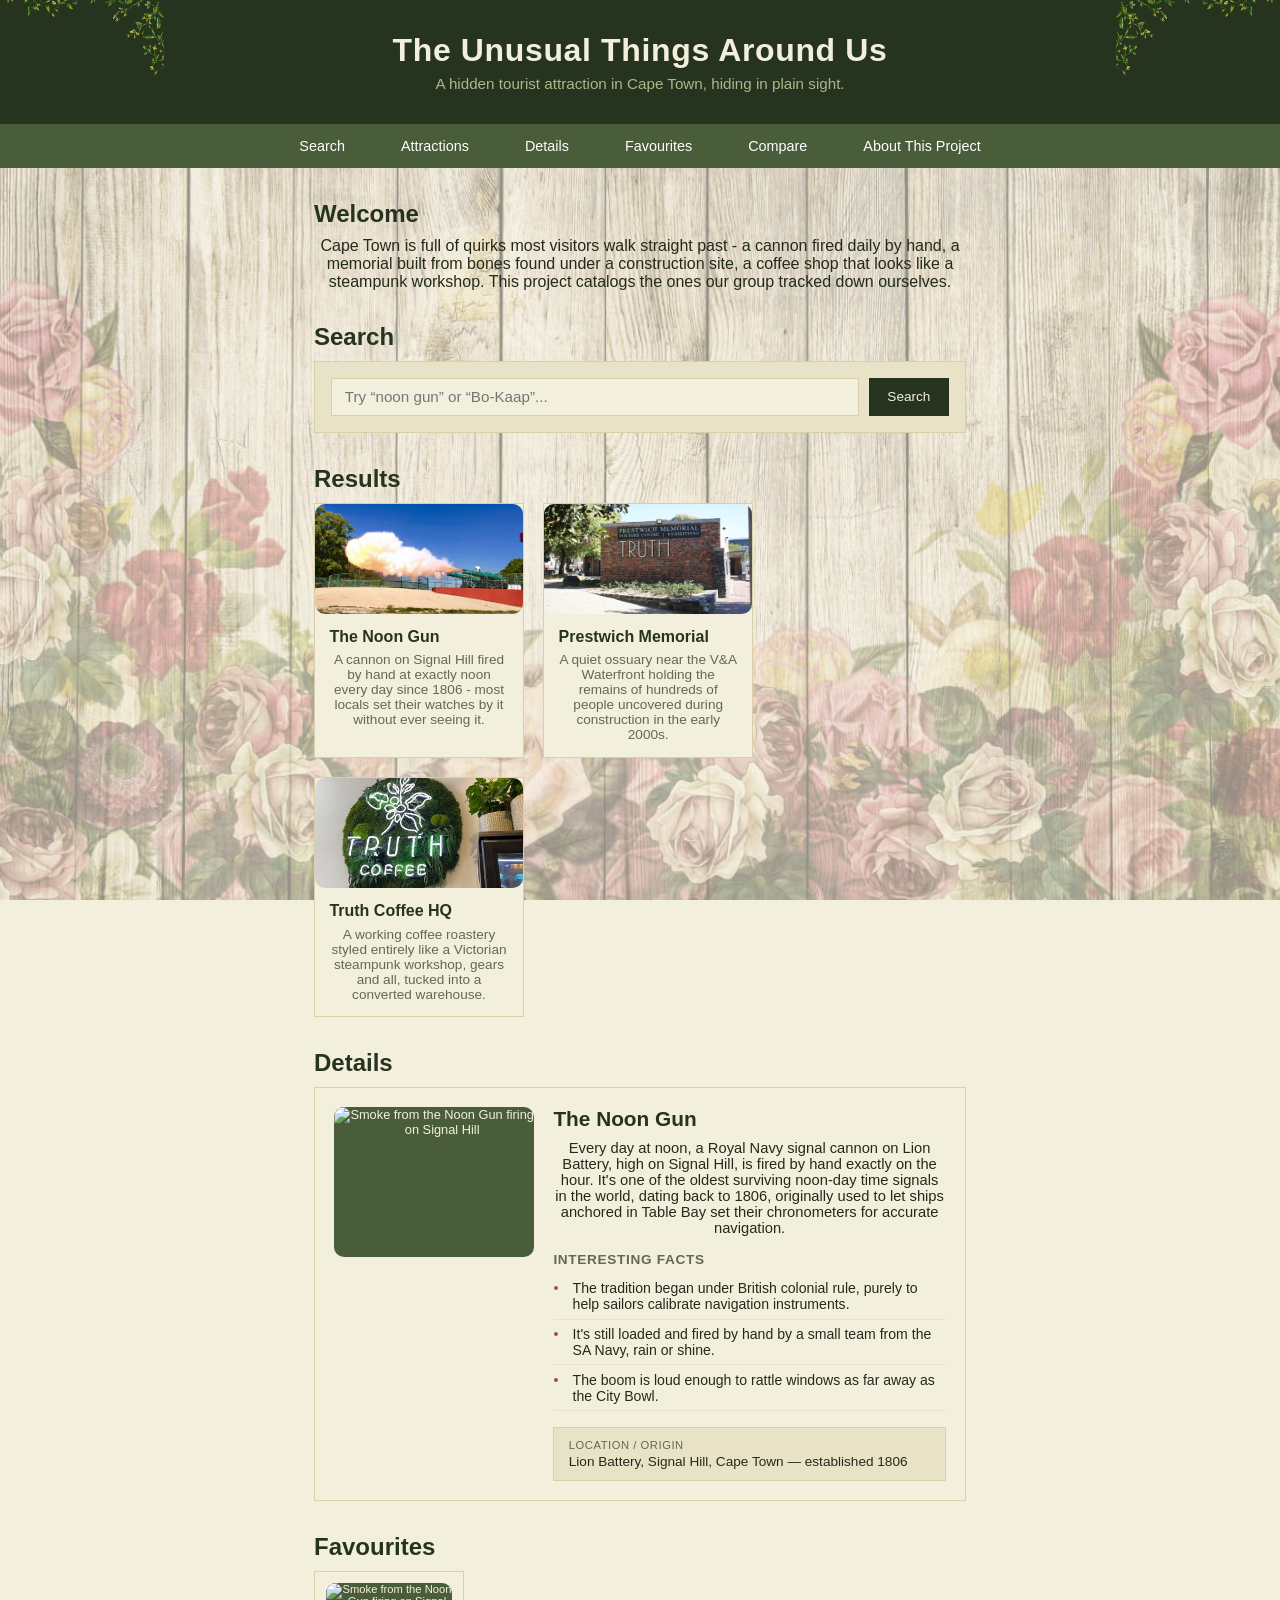
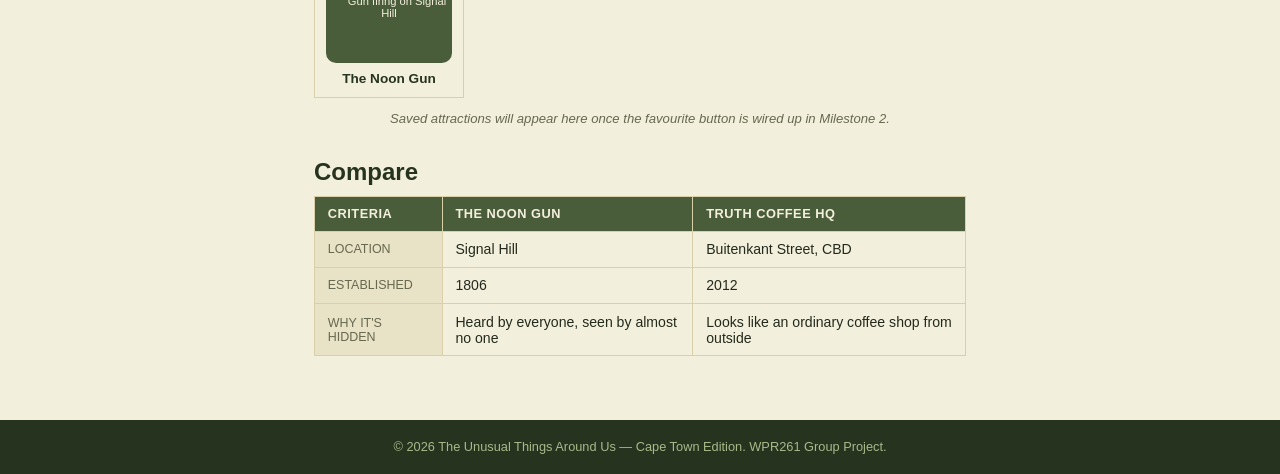
==== html/index.html @ 453ffdc2 "- Formatting the About page" ====
<!DOCTYPE html>
<html lang="en">
<head>
  <meta charset="UTF-8">
  <title>The Unusual Things Around Us - Hidden Tourist Attraction</title>
  <link rel="stylesheet" href="../css/styles.css">
</head>
<body>

  <header>
    <div class="leaf-corner leaf-left" aria-hidden="true"></div>
    <div class="leaf-corner leaf-right" aria-hidden="true"></div>
    <h1>The Unusual Things Around Us</h1>
    <p class="tagline">A hidden tourist attraction in Cape Town, hiding in plain sight.</p>
  </header>

  <nav>
    <ul>
      <li><a href="#search-section">Search</a></li>
      <li><a href="#results-section">Attractions</a></li>
      <li><a href="#detail-section">Details</a></li>
      <li><a href="#favourites-section">Favourites</a></li>
      <li><a href="#comparison-section">Compare</a></li>
      <li><a href="about.html">About This Project</a></li>
    </ul>
  </nav>

  <main>
    <section id="home">
      <h2>Welcome</h2>
      <p>Cape Town is full of quirks most visitors walk straight past - a cannon fired daily by hand, a memorial built from bones found under a construction site, a coffee shop that looks like a steampunk workshop. This project catalogs the ones our group tracked down ourselves.</p>
    </section>

    <section id="search-section">
      <h2>Search</h2>
      <form>
        <input type="text" id="searchInput" placeholder="Try “noon gun” or “Bo-Kaap”...">
        <button type="submit" id="searchBtn">Search</button>
      </form>
    </section>

    <section id="results-section">
      <h2>Results</h2>
      <div class="grid">

        <article class="card">
          <div class="thumb"><img src="../res/Cape_Town_Noon_Gun_Firing.jpg" alt="Smoke from the Noon Gun firing on Signal Hill"></div>
          <div class="card-body">
            <h3>The Noon Gun</h3>
            <p>A cannon on Signal Hill fired by hand at exactly noon every day since 1806 - most locals set their watches by it without ever seeing it.</p>
          </div>
        </article>

        <article class="card">
          <div class="thumb"><img src="../res/prestwich.jpg" alt="Prestwich Memorial Visitors Centre entrance"></div>
          <div class="card-body">
            <h3>Prestwich Memorial</h3>
            <p>A quiet ossuary near the V&A Waterfront holding the remains of hundreds of people uncovered during construction in the early 2000s.</p>
          </div>
        </article>

        <article class="card">
          <div class="thumb"><img src="../res/truth-coffee.jpg" alt="Truth Coffee moss and neon sign"></div>
          <div class="card-body">
            <h3>Truth Coffee HQ</h3>
            <p>A working coffee roastery styled entirely like a Victorian steampunk workshop, gears and all, tucked into a converted warehouse.</p>
          </div>
        </article>

      </div>
    </section>

    <section id="detail-section">
      <h2>Details</h2>
      <article class="detail-card">
        <div class="detail-thumb"><img src="../res/noon-gun.jpg" alt="Smoke from the Noon Gun firing on Signal Hill"></div>
        <div class="detail-body">
          <h3>The Noon Gun</h3>
          <p class="full-desc">Every day at noon, a Royal Navy signal cannon on Lion Battery, high on Signal Hill, is fired by hand exactly on the hour. It's one of the oldest surviving noon-day time signals in the world, dating back to 1806, originally used to let ships anchored in Table Bay set their chronometers for accurate navigation.</p>

          <h4>Interesting facts</h4>
          <ul class="facts">
            <li>The tradition began under British colonial rule, purely to help sailors calibrate navigation instruments.</li>
            <li>It's still loaded and fired by hand by a small team from the SA Navy, rain or shine.</li>
            <li>The boom is loud enough to rattle windows as far away as the City Bowl.</li>
          </ul>

          <dl class="meta">
            <dt>Location / origin</dt>
            <dd>Lion Battery, Signal Hill, Cape Town — established 1806</dd>
          </dl>
        </div>
      </article>
    </section>

    <section id="favourites-section">
      <h2>Favourites</h2>
      <div class="fav-row">
        <article class="fav-card">
          <div class="fav-thumb"><img src="../res/noon-gun.jpg" alt="Smoke from the Noon Gun firing on Signal Hill"></div>
          <h4>The Noon Gun</h4>
        </article>
      </div>
      <p class="fav-empty-note">Saved attractions will appear here once the favourite button is wired up in Milestone 2.</p>
    </section>

    <section id="comparison-section">
      <h2>Compare</h2>
      <table class="compare-table">
        <thead>
          <tr>
            <th>Criteria</th>
            <th>The Noon Gun</th>
            <th>Truth Coffee HQ</th>
          </tr>
        </thead>
        <tbody>
          <tr>
            <td class="row-label">Location</td>
            <td>Signal Hill</td>
            <td>Buitenkant Street, CBD</td>
          </tr>
          <tr>
            <td class="row-label">Established</td>
            <td>1806</td>
            <td>2012</td>
          </tr>
          <tr>
            <td class="row-label">Why it's hidden</td>
            <td>Heard by everyone, seen by almost no one</td>
            <td>Looks like an ordinary coffee shop from outside</td>
          </tr>
        </tbody>
      </table>
    </section>
  </main>

  <footer>
    <p>&copy; 2026 The Unusual Things Around Us — Cape Town Edition. WPR261 Group Project.</p>
  </footer>

</body>
</html>
---- css/styles.css ----
* {
  box-sizing: border-box;
  margin: 0;
  padding: 0;
  font-family: 'Segoe UI', Tahoma, Verdana, sans-serif;
}

body {
  font-family: Georgia, 'Times New Roman', serif;
  color: #232a1c;
  background: #f3efdd;
  position: relative;
}

body::before {
  content: "";
  position: fixed;
  inset: 0;
  z-index: -1;
  background: url("../res/wood2.jpg") center / cover no-repeat;
  opacity: 0.4;
}

/* ===== HEADER ===== */
header {
  background: #26331f url("../res/wood.jpg");
  background-blend-mode: multiply;
  background-size: cover;
  background-position: center;
  color: #f3efdd;
  padding: 2rem 1.5rem;
  text-align: center;
  position: relative;
  overflow: hidden;
}

.leaf-corner {
  position: absolute;
  top: -1rem;
  width: 180px;
  height: 140px;
  background-image: url("../res/Leaves.png");
  background-size: contain;
  background-repeat: no-repeat;
  opacity: 0.85;
  pointer-events: none;
}

.leaf-left {
  left: -1rem;
}

.leaf-right {
  right: -1rem;
  transform: scaleX(-1);
}

header h1 {
  font-size: 2rem;
  letter-spacing: 0.02em;
  position: relative;
}

header .tagline {
  font-family: 'Segoe UI', Tahoma, Verdana, sans-serif;
  font-size: 0.95rem;
  color: #a9b98a;
  margin-top: 0.4rem;
  position: relative;
}

/* ===== NAV ===== */
nav {
  display: flex;
  justify-content: center;
  background: #4a5d3a;
  position: sticky;
  top: 0;
  z-index: 900;
}

nav ul {
  display: flex;
  gap: 1.5rem;
  list-style: none;
}

nav ul li a {
  display: block;
  padding: 0.85rem 1rem;
  color: white;
  text-decoration: none;
  font-family: 'Segoe UI', Tahoma, Verdana, sans-serif;
  font-size: 0.9rem;
  position: relative;
}

nav ul li a::after {
  content: "";
  position: absolute;
  left: 1rem;
  right: 1rem;
  bottom: 0.5rem;
  height: 2px;
  width: 0;
  background: #c99a3a;
  transition: width 0.25s ease;
}

nav ul li a:hover::after {
  width: calc(100% - 2rem);
}

/* ===== MAIN ===== */
main {
  max-width: 700px;
  margin: 0 auto;
  padding: 2rem 1.5rem;
  
}

main section {
  margin-bottom: 2rem;
}

main h2 {
  font-family: 'Segoe UI', Tahoma, Verdana, sans-serif;
  color: #26331f;
  margin-bottom: 0.6rem;
}

/* ===== SEARCH ===== */
#search-section form {
  display: flex;
  gap: 0.6rem;
  background: #e8e2c6;
  border: 1px solid #d9d0a9;
  padding: 1rem;
}

#search-section input[type="text"] {
  flex: 1;
  font-family: 'Segoe UI', Tahoma, Verdana, sans-serif;
  font-size: 0.95rem;
  padding: 0.6rem 0.8rem;
  border: 1px solid #d9d0a9;
  background: #f3efdd;
  color: #232a1c;
}

#search-section input[type="text"]:focus {
  outline: 2px solid #4a5d3a;
}

#search-section button {
  font-family: 'Segoe UI', Tahoma, Verdana, sans-serif;
  font-size: 0.85rem;
  cursor: pointer;
  border: 1px solid #26331f;
  background: #26331f;
  color: #f3efdd;
  padding: 0.6rem 1.1rem;
}

#search-section button:hover {
  background: #4a5d3a;
}

/* ===== RESULTS ===== */
.grid {
  display: flex;
  flex-wrap: wrap;
  gap: 1.2rem;
}

.card {
  background: #f3efdd;
  border: 1px solid #d9d0a9;
  width: 210px;
}

.thumb {
  height: 110px;
  background: #4a5d3a;
  color: #f3efdd;
  display: flex;
  align-items: center;
  justify-content: center;
  font-family: 'Segoe UI', Tahoma, Verdana, sans-serif;
  font-size: 0.8rem;
  text-align: center;
  overflow: hidden;
  border-radius: 10px;
}

.thumb img {
  width: 100%;
  height: 100%;
  object-fit: cover;
  object-position: center;
}

.card-body {
  padding: 0.9rem;
}

.card-body h3 {
  font-family: 'Segoe UI', Tahoma, Verdana, sans-serif;
  font-size: 1rem;
  color: #26331f;
  margin-bottom: 0.4rem;
}

.card-body p {
  font-size: 0.85rem;
  color: #66684f;
}

/* ===== DETAIL ===== */
.detail-card {
  background: #f3efdd;
  border: 1px solid #d9d0a9;
  display: flex;
  gap: 1.2rem;
  flex-wrap: wrap;
  padding: 1.2rem;
}

.detail-thumb {
  flex: 0 0 200px;
  height: 150px;
  background: #4a5d3a;
  color: #f3efdd;
  display: flex;
  align-items: center;
  justify-content: center;
  font-family: 'Segoe UI', Tahoma, Verdana, sans-serif;
  font-size: 0.8rem;
  text-align: center;
  overflow: hidden;
  border-radius: 10px;
}

.detail-thumb img {
  width: 100%;
  height: 100%;
  object-fit: cover;
  object-position: center;
}

.detail-body {
  flex: 1 1 260px;
}

.detail-body h3 {
  font-family: 'Segoe UI', Tahoma, Verdana, sans-serif;
  color: #26331f;
  font-size: 1.3rem;
  margin-bottom: 0.6rem;
}

.full-desc {
  font-size: 0.92rem;
  margin-bottom: 1rem;
}

.detail-body h4 {
  font-family: 'Segoe UI', Tahoma, Verdana, sans-serif;
  font-size: 0.85rem;
  text-transform: uppercase;
  letter-spacing: 0.05em;
  color: #66684f;
  margin-bottom: 0.4rem;
}

.facts {
  list-style: none;
  margin-bottom: 1rem;
}

.facts li {
  padding: 0.4rem 0 0.4rem 1.2rem;
  border-bottom: 1px solid #e8e2c6;
  font-size: 0.88rem;
  position: relative;
}

.facts li::before {
  content: "•";
  position: absolute;
  left: 0;
  color: #a15230;
}

.meta {
  background: #e8e2c6;
  border: 1px solid #d9d0a9;
  padding: 0.7rem 0.9rem;
  font-size: 0.85rem;
}

.meta dt {
  font-family: 'Segoe UI', Tahoma, Verdana, sans-serif;
  font-size: 0.7rem;
  text-transform: uppercase;
  letter-spacing: 0.05em;
  color: #66684f;
}

.meta dd {
  margin-top: 0.15rem;
}

/* ===== FAVOURITES ===== */
.fav-row {
  display: flex;
  gap: 1rem;
  margin-bottom: 0.8rem;
}

.fav-card {
  background: #f3efdd;
  border: 1px solid #d9d0a9;
  width: 150px;
  padding: 0.7rem;
  text-align: center;
}

.fav-thumb {
  height: 80px;
  background: #4a5d3a;
  color: #f3efdd;
  display: flex;
  align-items: center;
  justify-content: center;
  font-size: 0.7rem;
  margin-bottom: 0.5rem;
  overflow: hidden;
  border-radius: 10px;
}

.fav-thumb img {
  width: 100%;
  height: 100%;
  object-fit: cover;
  object-position: center;
}

.fav-card h4 {
  font-family: 'Segoe UI', Tahoma, Verdana, sans-serif;
  font-size: 0.85rem;
  color: #26331f;
}

.fav-empty-note {
  font-size: 0.82rem;
  font-style: italic;
  color: #66684f;
}

/* ===== COMPARISON ===== */
.compare-table {
  width: 100%;
  border-collapse: collapse;
  background: #f3efdd;
  font-size: 0.88rem;
}

.compare-table th,
.compare-table td {
  border: 1px solid #d9d0a9;
  padding: 0.6rem 0.8rem;
  text-align: left;
}

.compare-table th {
  background: #4a5d3a;
  color: #f3efdd;
  font-family: 'Segoe UI', Tahoma, Verdana, sans-serif;
  font-size: 0.8rem;
  text-transform: uppercase;
  letter-spacing: 0.04em;
}

.compare-table .row-label {
  background: #e8e2c6;
  font-family: 'Segoe UI', Tahoma, Verdana, sans-serif;
  font-size: 0.78rem;
  text-transform: uppercase;
  color: #66684f;
}

#how-gathered {
  background-color: #f3efdd;
  padding: 1rem;
  
}

#how-gathered a {
  color: #66684f;
}

#how-gathered ul{
  padding-left: 4rem;
}

#how-gathered h1, p {
  text-align: center;
}

#how-gathered h2 {
  padding-left: 2.5rem;
}

#palette-left {
  width: 7cm;
  height: 7cm;
  position: absolute;     
  left: 10%;            
}

#palette-right {
  width: 7cm;
  height: 7cm;
  position: absolute;     
  right: 10%;            
}

/* ===== FOOTER ===== */
footer {
  background: #26331f;
  color: #a9b98a;
  text-align: center;
  padding: 1.2rem;
  font-family: 'Segoe UI', Tahoma, Verdana, sans-serif;
  font-size: 0.8rem;
}
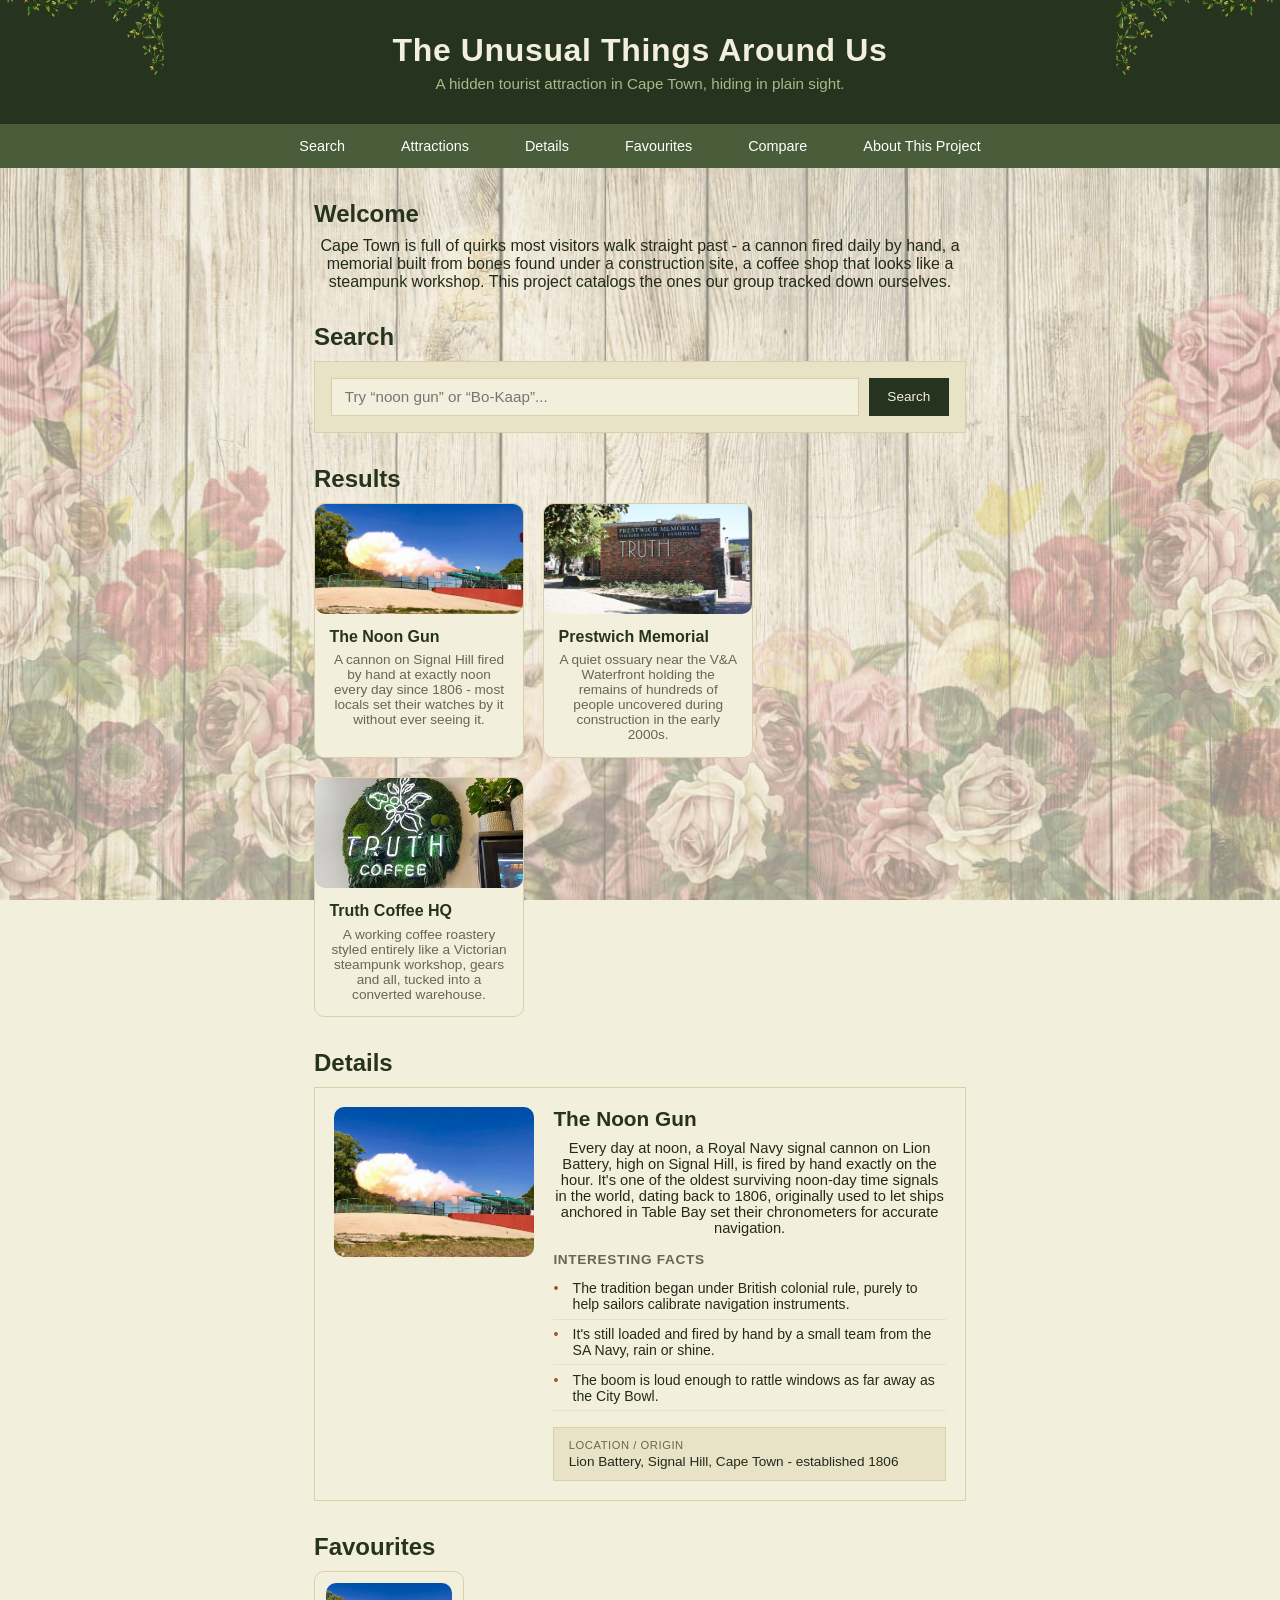
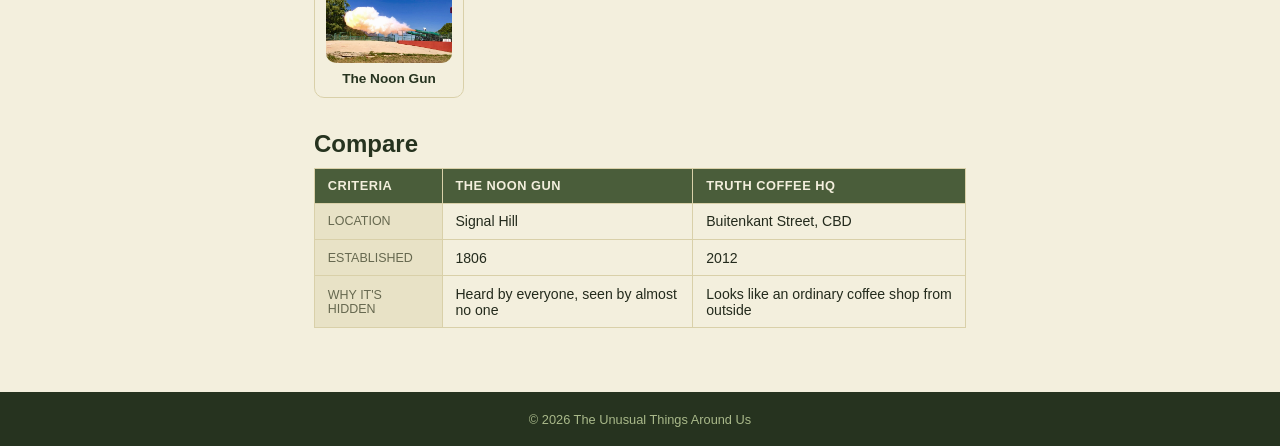
==== commit cae590dc: "Update from Termux" ====
--- a/html/index.html
+++ b/html/index.html
@@ -73,7 +73,7 @@
     <section id="detail-section">
       <h2>Details</h2>
       <article class="detail-card">
-        <div class="detail-thumb"><img src="../res/noon-gun.jpg" alt="Smoke from the Noon Gun firing on Signal Hill"></div>
+        <div class="detail-thumb"><img src="../res/Cape_Town_Noon_Gun_Firing.jpg" alt="Smoke from the Noon Gun firing on Signal Hill"></div>
         <div class="detail-body">
           <h3>The Noon Gun</h3>
           <p class="full-desc">Every day at noon, a Royal Navy signal cannon on Lion Battery, high on Signal Hill, is fired by hand exactly on the hour. It's one of the oldest surviving noon-day time signals in the world, dating back to 1806, originally used to let ships anchored in Table Bay set their chronometers for accurate navigation.</p>
@@ -87,7 +87,7 @@
 
           <dl class="meta">
             <dt>Location / origin</dt>
-            <dd>Lion Battery, Signal Hill, Cape Town — established 1806</dd>
+            <dd>Lion Battery, Signal Hill, Cape Town - established 1806</dd>
           </dl>
         </div>
       </article>
@@ -97,11 +97,11 @@
       <h2>Favourites</h2>
       <div class="fav-row">
         <article class="fav-card">
-          <div class="fav-thumb"><img src="../res/noon-gun.jpg" alt="Smoke from the Noon Gun firing on Signal Hill"></div>
+          <div class="fav-thumb"><img src="../res/Cape_Town_Noon_Gun_Firing.jpg" alt="Smoke from the Noon Gun firing on Signal Hill"></div>
           <h4>The Noon Gun</h4>
         </article>
       </div>
-      <p class="fav-empty-note">Saved attractions will appear here once the favourite button is wired up in Milestone 2.</p>
+      
     </section>
 
     <section id="comparison-section">
@@ -136,7 +136,7 @@
   </main>
 
   <footer>
-    <p>&copy; 2026 The Unusual Things Around Us — Cape Town Edition. WPR261 Group Project.</p>
+    <p>&copy; 2026 The Unusual Things Around Us</p>
   </footer>
 
 </body>
--- a/css/styles.css
+++ b/css/styles.css
@@ -176,7 +176,12 @@
 .card {
   background: #f3efdd;
   border: 1px solid #d9d0a9;
+  border-radius: 10px;
   width: 210px;
+}
+
+.card:hover {
+  cursor: pointer;
 }
 
 .thumb {
@@ -192,6 +197,8 @@
   overflow: hidden;
   border-radius: 10px;
 }
+
+
 
 .thumb img {
   width: 100%;
@@ -321,6 +328,7 @@
 .fav-card {
   background: #f3efdd;
   border: 1px solid #d9d0a9;
+  border-radius: 10px;
   width: 150px;
   padding: 0.7rem;
   text-align: center;
@@ -352,11 +360,6 @@
   color: #26331f;
 }
 
-.fav-empty-note {
-  font-size: 0.82rem;
-  font-style: italic;
-  color: #66684f;
-}
 
 /* ===== COMPARISON ===== */
 .compare-table {
@@ -398,10 +401,17 @@
 
 #how-gathered a {
   color: #66684f;
+  text-decoration: none;
+}
+
+#how-gathered a:hover {
+  color: #66684f;
+  text-decoration: underline;
 }
 
 #how-gathered ul{
   padding-left: 4rem;
+  list-style: none;
 }
 
 #how-gathered h1, p {
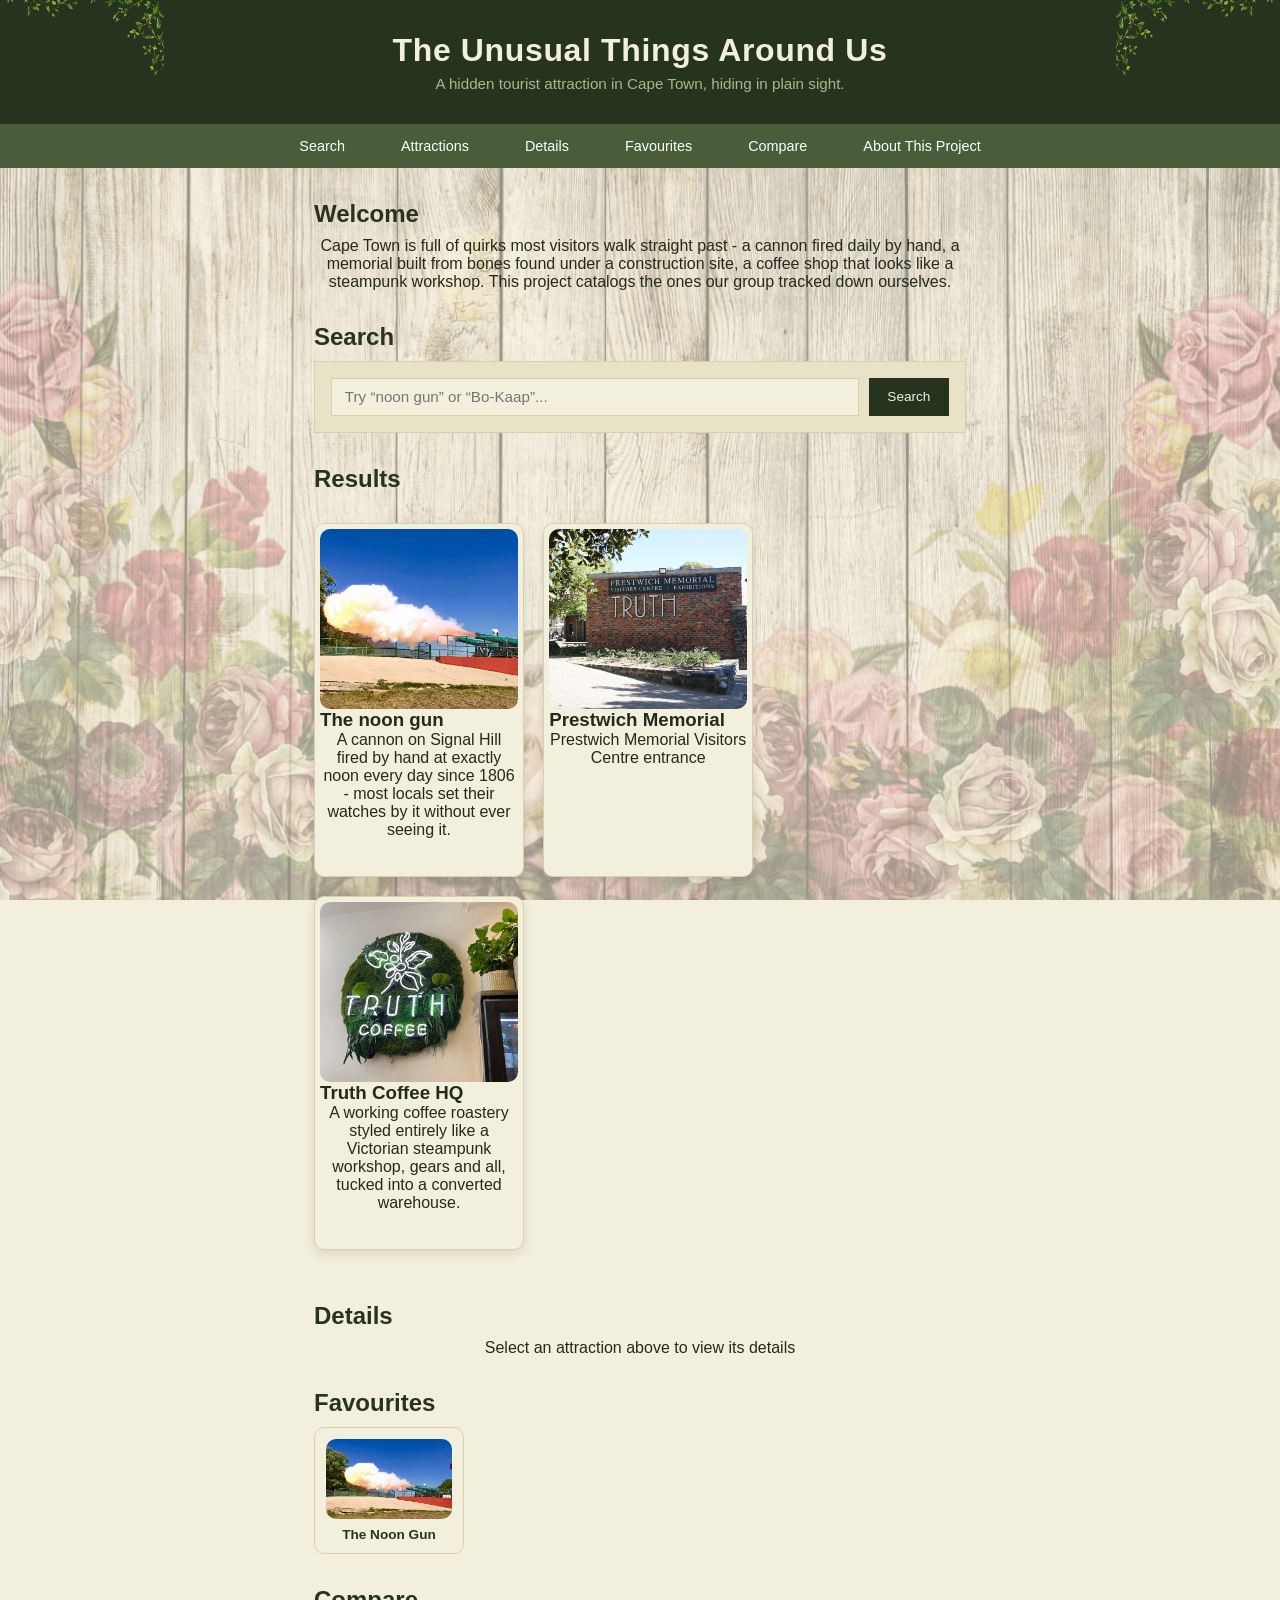
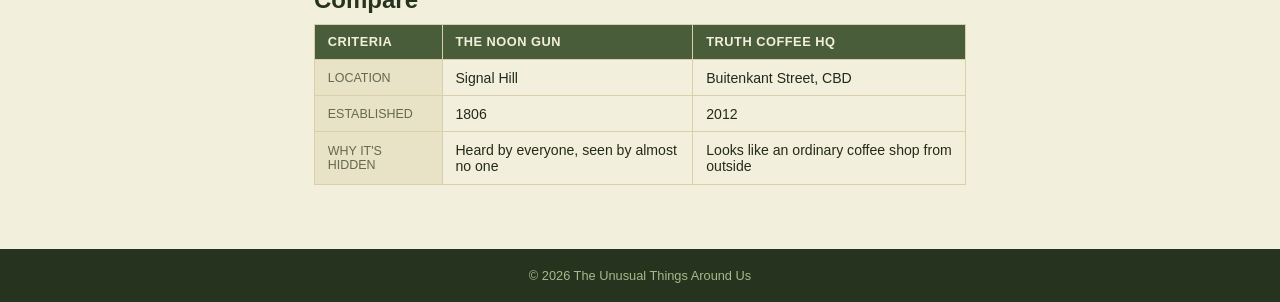
==== commit 22cd885b: "added javascript functionality for searching and updated css" ====
--- a/html/index.html
+++ b/html/index.html
@@ -41,38 +41,18 @@
 
     <section id="results-section">
       <h2>Results</h2>
-      <div class="grid">
-
-        <article class="card">
-          <div class="thumb"><img src="../res/Cape_Town_Noon_Gun_Firing.jpg" alt="Smoke from the Noon Gun firing on Signal Hill"></div>
-          <div class="card-body">
-            <h3>The Noon Gun</h3>
-            <p>A cannon on Signal Hill fired by hand at exactly noon every day since 1806 - most locals set their watches by it without ever seeing it.</p>
-          </div>
-        </article>
-
-        <article class="card">
-          <div class="thumb"><img src="../res/prestwich.jpg" alt="Prestwich Memorial Visitors Centre entrance"></div>
-          <div class="card-body">
-            <h3>Prestwich Memorial</h3>
-            <p>A quiet ossuary near the V&A Waterfront holding the remains of hundreds of people uncovered during construction in the early 2000s.</p>
-          </div>
-        </article>
-
-        <article class="card">
-          <div class="thumb"><img src="../res/truth-coffee.jpg" alt="Truth Coffee moss and neon sign"></div>
-          <div class="card-body">
-            <h3>Truth Coffee HQ</h3>
-            <p>A working coffee roastery styled entirely like a Victorian steampunk workshop, gears and all, tucked into a converted warehouse.</p>
-          </div>
-        </article>
-
+      <div class="grid" id="grid">
+        
+        <!-- Removed the articles as Js will fill it -->
       </div>
     </section>
 
     <section id="detail-section">
       <h2>Details</h2>
-      <article class="detail-card">
+      <div id="detailContainer">
+        <p class="placeholder-text">Select an attraction above to view its details</p>
+      </div>
+      <!-- <article class="detail-card">
         <div class="detail-thumb"><img src="../res/Cape_Town_Noon_Gun_Firing.jpg" alt="Smoke from the Noon Gun firing on Signal Hill"></div>
         <div class="detail-body">
           <h3>The Noon Gun</h3>
@@ -90,7 +70,7 @@
             <dd>Lion Battery, Signal Hill, Cape Town - established 1806</dd>
           </dl>
         </div>
-      </article>
+      </article> -->
     </section>
 
     <section id="favourites-section">
@@ -138,6 +118,6 @@
   <footer>
     <p>&copy; 2026 The Unusual Things Around Us</p>
   </footer>
-
+  <script src="../Js/functionality.js"></script>
 </body>
 </html>
--- a/css/styles.css
+++ b/css/styles.css
@@ -171,6 +171,7 @@
   display: flex;
   flex-wrap: wrap;
   gap: 1.2rem;
+  padding: 20px 0;
 }
 
 .card {
@@ -178,15 +179,28 @@
   border: 1px solid #d9d0a9;
   border-radius: 10px;
   width: 210px;
+  box-shadow: 0 4px 12px rgba(0, 0, 0, 0.1);
+  transition: transform 0.2s ease, box-shadow o.2s ease;
 }
 
 .card:hover {
   cursor: pointer;
-}
-
-.thumb {
-  height: 110px;
-  background: #4a5d3a;
+  transform: translateY(-6px);
+  transition: transform 0.2s ease;
+  box-shadow: 0 8px 16px rgba(0, 0, 0, 0.15);
+}
+.card:hover::after {
+  cursor: pointer;
+  transform: translateY(-4px);
+  transition: transform 0.2s ease;
+  box-shadow: 0 8px 16px rgba(0, 0, 0, 0.15);
+}
+
+.card .thumb {
+  width: 100%;
+  height: 180px;
+  background: #4a5d3a;
+  position: relative;
   color: #f3efdd;
   display: flex;
   align-items: center;
@@ -198,9 +212,7 @@
   border-radius: 10px;
 }
 
-
-
-.thumb img {
+.card .thumb img {
   width: 100%;
   height: 100%;
   object-fit: cover;
@@ -208,7 +220,10 @@
 }
 
 .card-body {
-  padding: 0.9rem;
+  padding: 16px;
+  display: flex;
+  flex-direction: column;
+  flex-grow: 1;
 }
 
 .card-body h3 {
@@ -219,6 +234,7 @@
 }
 
 .card-body p {
+  margin: 0;
   font-size: 0.85rem;
   color: #66684f;
 }
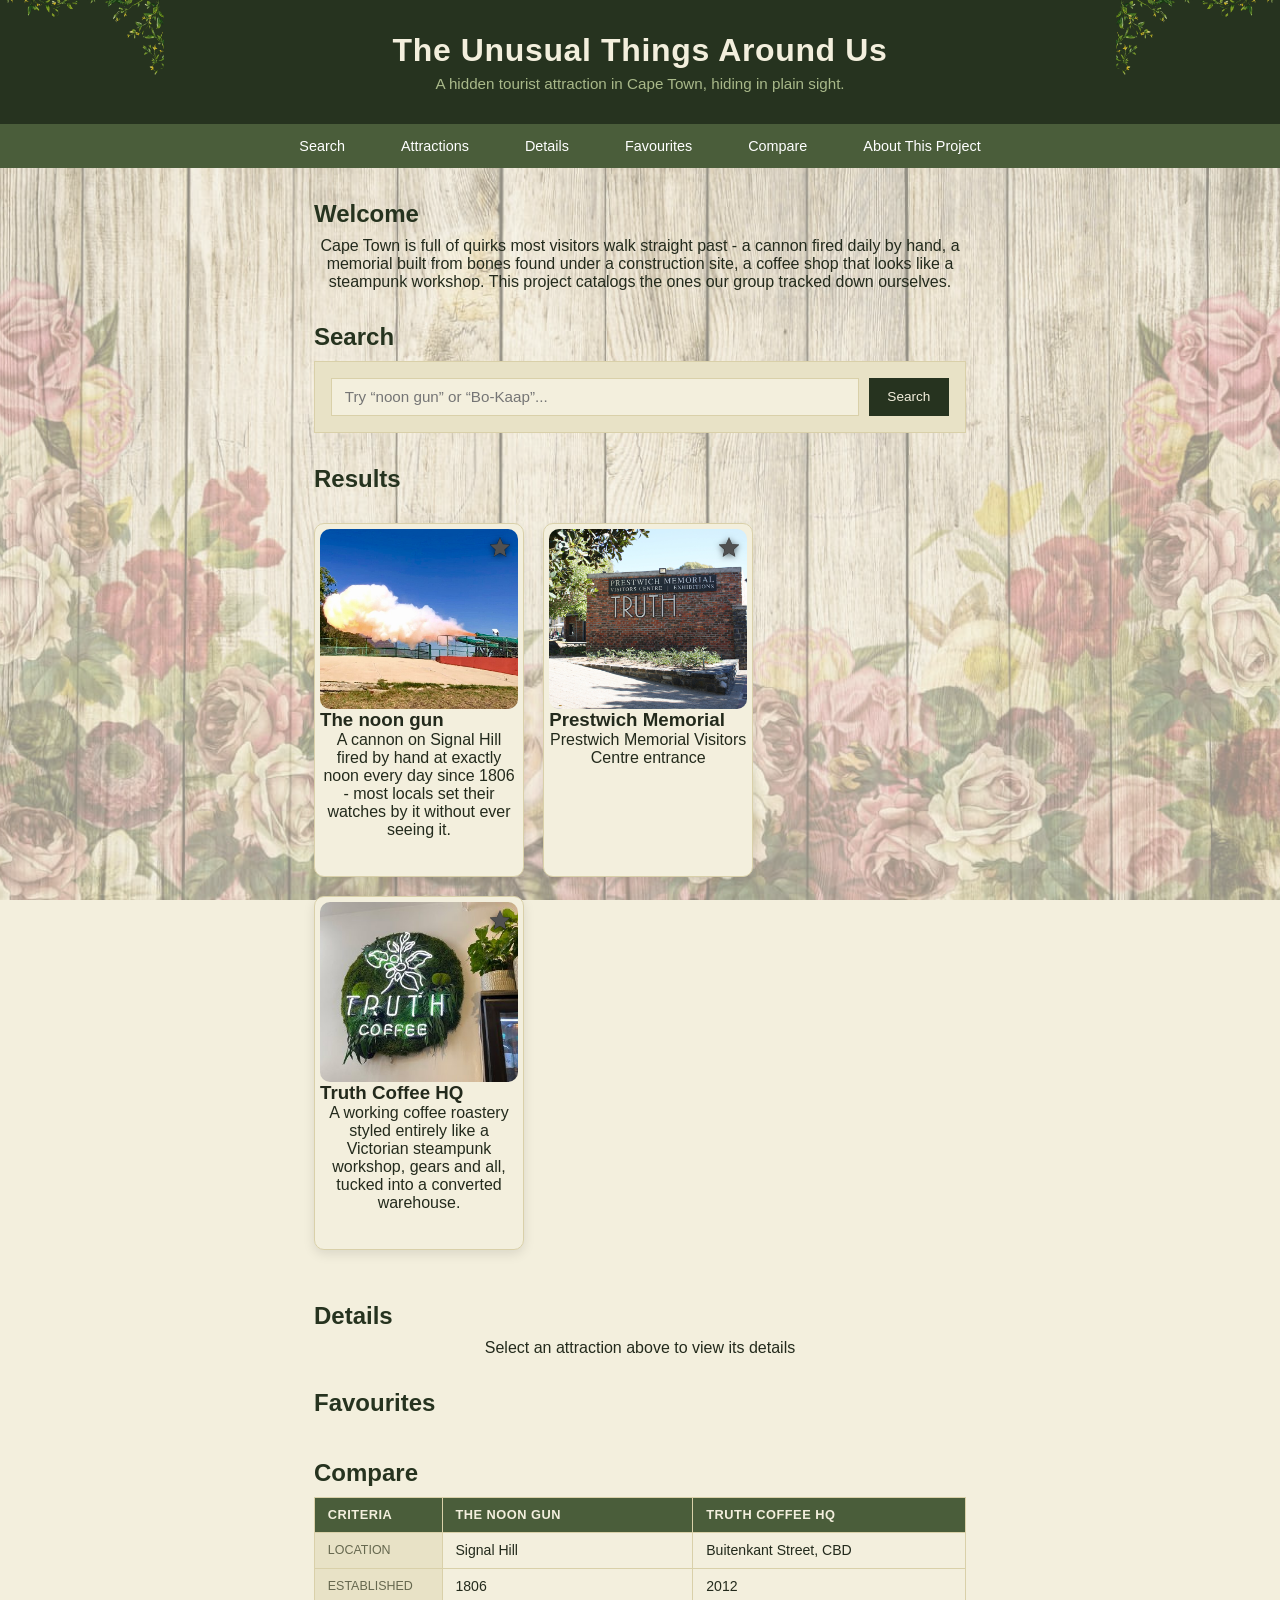
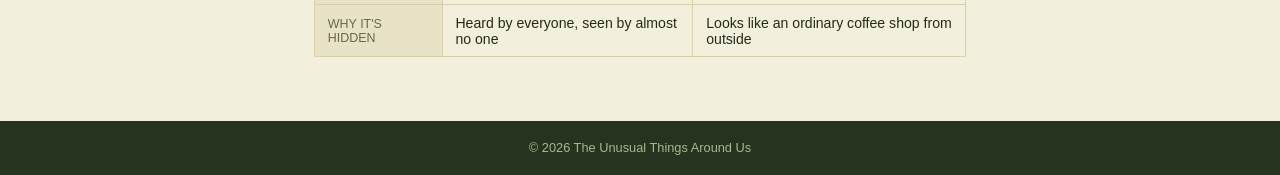
==== commit 0b9fbe14: "- toggle the favorite star icons" ====
--- a/html/index.html
+++ b/html/index.html
@@ -75,11 +75,9 @@
 
     <section id="favourites-section">
       <h2>Favourites</h2>
-      <div class="fav-row">
-        <article class="fav-card">
-          <div class="fav-thumb"><img src="../res/Cape_Town_Noon_Gun_Firing.jpg" alt="Smoke from the Noon Gun firing on Signal Hill"></div>
-          <h4>The Noon Gun</h4>
-        </article>
+      <div class="fav-row" class="fav-row">
+        
+        <!-- Removed the articles as Js will fill it -->
       </div>
       
     </section>
--- a/css/styles.css
+++ b/css/styles.css
@@ -376,6 +376,17 @@
   color: #26331f;
 }
 
+.card .thumb img.fav-star {
+  position: absolute;
+  top: 8px;
+  right: 8px;
+  width: 20px;
+  height: 20px;
+  cursor: pointer;
+  filter: drop-shadow(0 1px 3px rgba(0, 0, 0, 0.6));
+  z-index: 2;
+}
+
 
 /* ===== COMPARISON ===== */
 .compare-table {
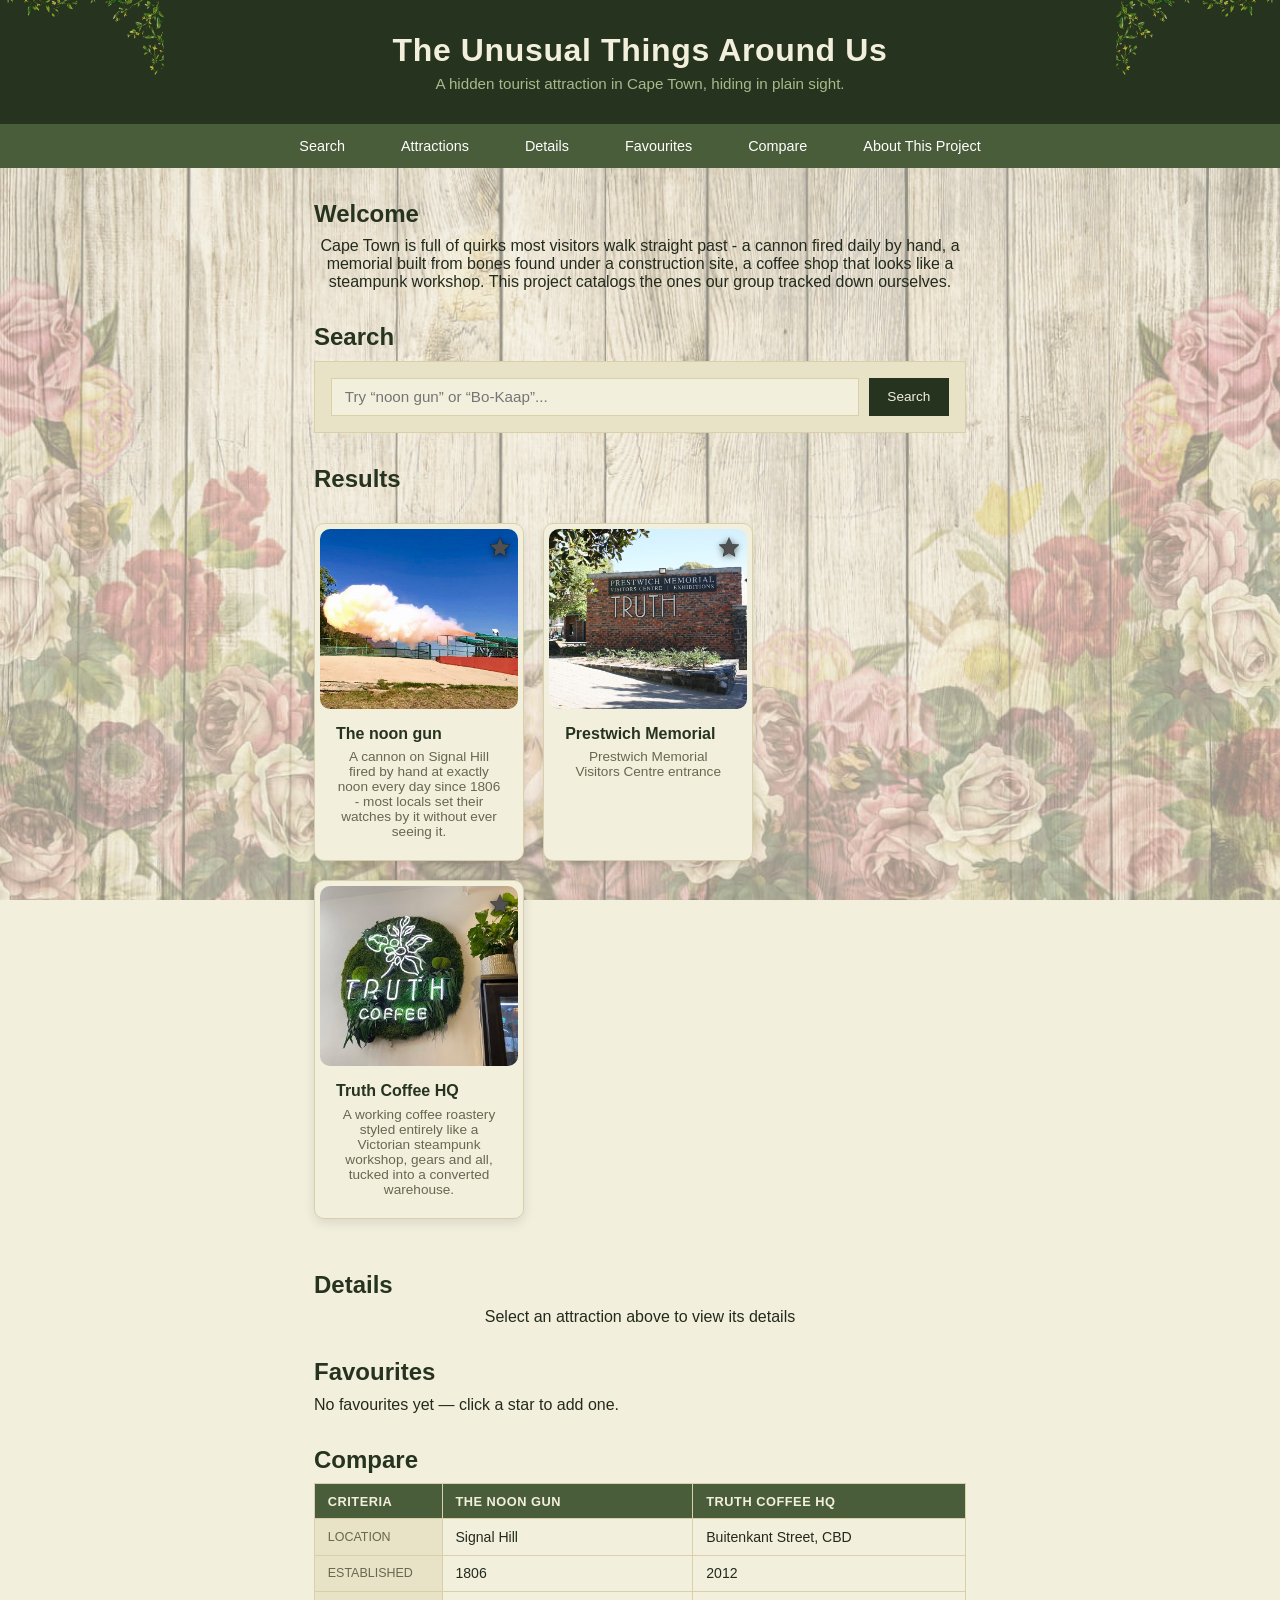
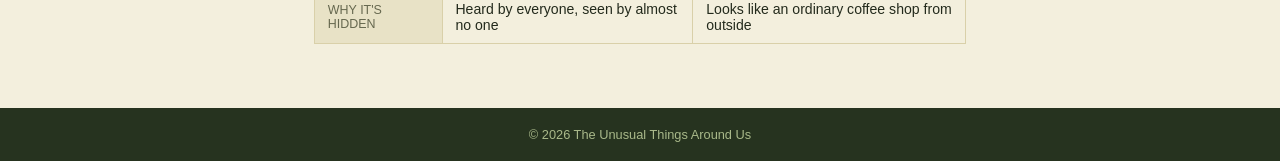
==== commit 844764bb: "implemented favourite remove functionality and fixed bugs" ====
--- a/html/index.html
+++ b/html/index.html
@@ -52,32 +52,16 @@
       <div id="detailContainer">
         <p class="placeholder-text">Select an attraction above to view its details</p>
       </div>
-      <!-- <article class="detail-card">
-        <div class="detail-thumb"><img src="../res/Cape_Town_Noon_Gun_Firing.jpg" alt="Smoke from the Noon Gun firing on Signal Hill"></div>
-        <div class="detail-body">
-          <h3>The Noon Gun</h3>
-          <p class="full-desc">Every day at noon, a Royal Navy signal cannon on Lion Battery, high on Signal Hill, is fired by hand exactly on the hour. It's one of the oldest surviving noon-day time signals in the world, dating back to 1806, originally used to let ships anchored in Table Bay set their chronometers for accurate navigation.</p>
-
-          <h4>Interesting facts</h4>
-          <ul class="facts">
-            <li>The tradition began under British colonial rule, purely to help sailors calibrate navigation instruments.</li>
-            <li>It's still loaded and fired by hand by a small team from the SA Navy, rain or shine.</li>
-            <li>The boom is loud enough to rattle windows as far away as the City Bowl.</li>
-          </ul>
-
-          <dl class="meta">
-            <dt>Location / origin</dt>
-            <dd>Lion Battery, Signal Hill, Cape Town - established 1806</dd>
-          </dl>
-        </div>
-      </article> -->
+      
     </section>
 
     <section id="favourites-section">
       <h2>Favourites</h2>
-      <div class="fav-row" class="fav-row">
-        
-        <!-- Removed the articles as Js will fill it -->
+      <div class="fav-row" id="fav-row">
+        <article class="fav-card">
+          <div class="fav-thumb"><img src="../res/Cape_Town_Noon_Gun_Firing.jpg" alt="Smoke from the Noon Gun firing on Signal Hill"></div>
+          <h4>The Noon Gun</h4>
+        </article>
       </div>
       
     </section>
--- a/css/styles.css
+++ b/css/styles.css
@@ -180,7 +180,7 @@
   border-radius: 10px;
   width: 210px;
   box-shadow: 0 4px 12px rgba(0, 0, 0, 0.1);
-  transition: transform 0.2s ease, box-shadow o.2s ease;
+  transition: transform 0.2s ease, box-shadow 0.2s ease;
 }
 
 .card:hover {
@@ -189,12 +189,6 @@
   transition: transform 0.2s ease;
   box-shadow: 0 8px 16px rgba(0, 0, 0, 0.15);
 }
-.card:hover::after {
-  cursor: pointer;
-  transform: translateY(-4px);
-  transition: transform 0.2s ease;
-  box-shadow: 0 8px 16px rgba(0, 0, 0, 0.15);
-}
 
 .card .thumb {
   width: 100%;
@@ -339,6 +333,7 @@
   display: flex;
   gap: 1rem;
   margin-bottom: 0.8rem;
+  flex-wrap: wrap;
 }
 
 .fav-card {
@@ -348,6 +343,10 @@
   width: 150px;
   padding: 0.7rem;
   text-align: center;
+  transition: transform 0.2s ease , box-shadow 0.2s ease;
+  display: flex;
+  flex-direction: column;
+  justify-content: space-between;
 }
 
 .fav-thumb {
@@ -376,6 +375,27 @@
   color: #26331f;
 }
 
+.fav-card:hover {
+  transform: translateY(-3px);
+  box-shadow: 0 4px 12px rgba(0, 0, 0, 0.12);
+}
+
+.remove-fav-btn {
+  margin-top: 0.5rem;
+  background: #a15230;
+  color: #f3efdd;
+  border: none;
+  border-radius: 4px;
+  font-size: 0.75rem;
+  padding: 0.25rem 0.5rem;
+  cursor: pointer;
+  font-family: 'Segoe UI', Tahoma, Geneva, Verdana, sans-serif;
+  transition: background 0.2s ease;
+}
+
+.remove-fav-btn:hover {
+  background: #823e22;
+}
 .card .thumb img.fav-star {
   position: absolute;
   top: 8px;
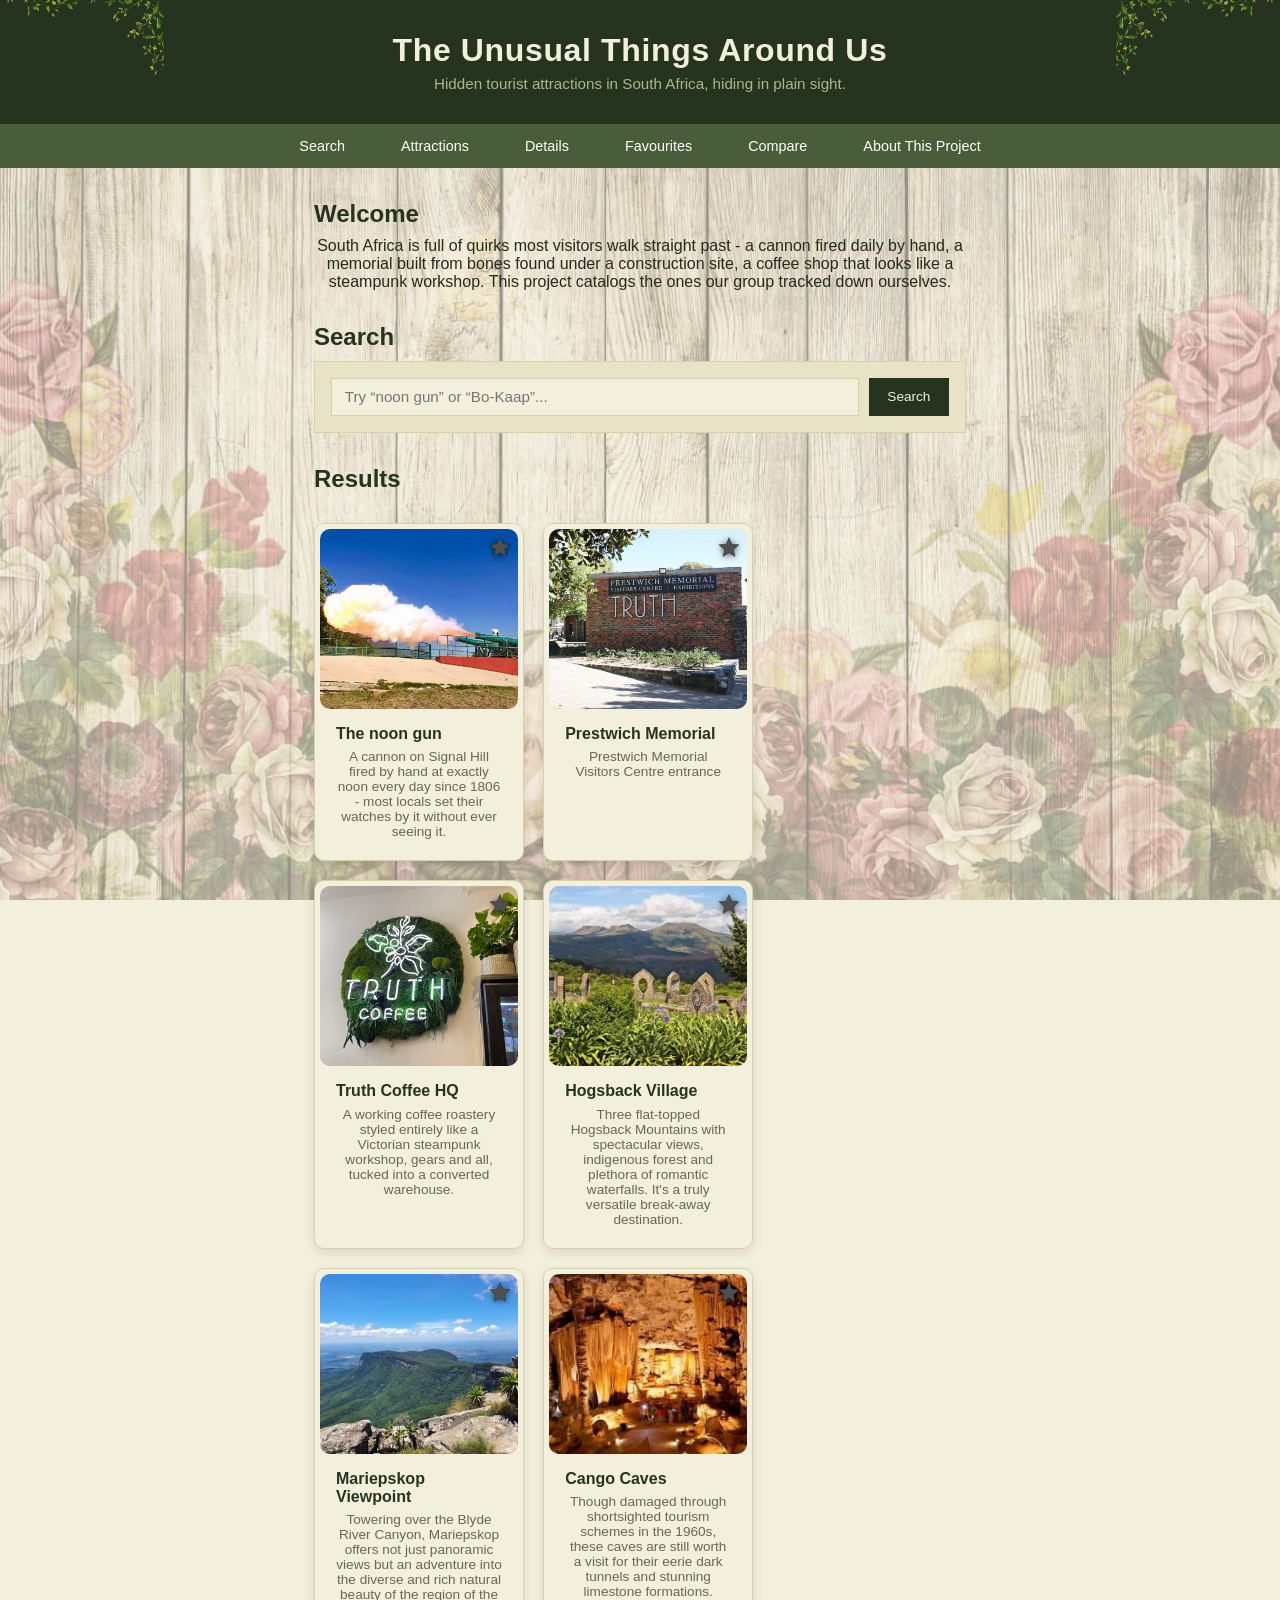
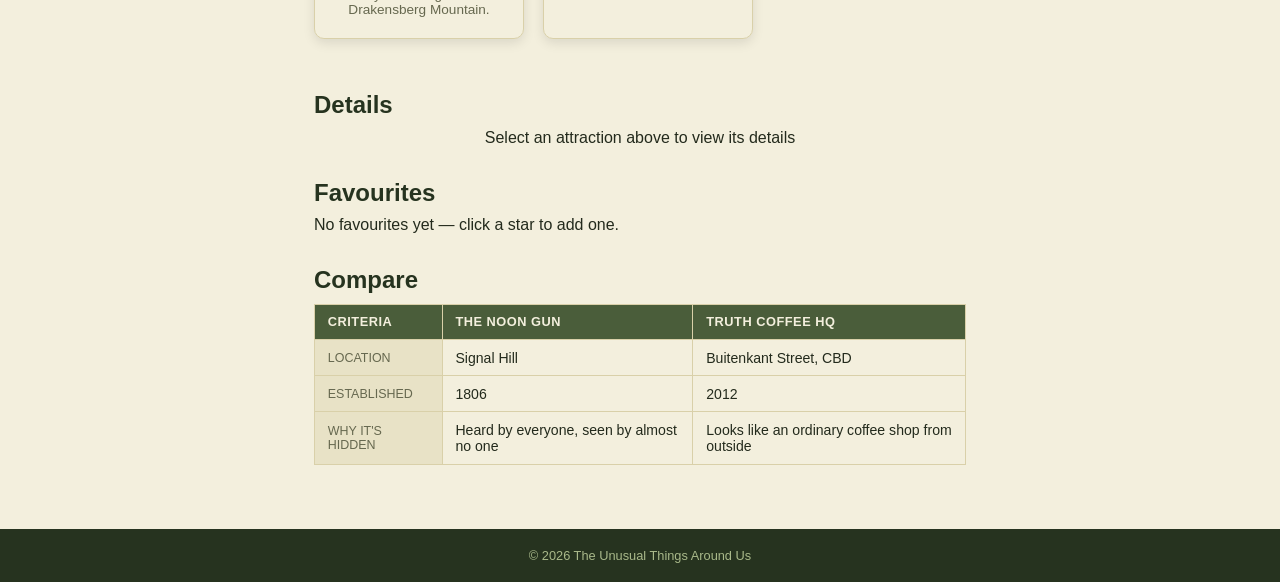
==== commit 55696b69: "- Changed some text - Add a few more attractions - Added more links to About.html" ====
--- a/html/index.html
+++ b/html/index.html
@@ -11,7 +11,7 @@
     <div class="leaf-corner leaf-left" aria-hidden="true"></div>
     <div class="leaf-corner leaf-right" aria-hidden="true"></div>
     <h1>The Unusual Things Around Us</h1>
-    <p class="tagline">A hidden tourist attraction in Cape Town, hiding in plain sight.</p>
+    <p class="tagline">Hidden tourist attractions in South Africa, hiding in plain sight.</p>
   </header>
 
   <nav>
@@ -28,7 +28,7 @@
   <main>
     <section id="home">
       <h2>Welcome</h2>
-      <p>Cape Town is full of quirks most visitors walk straight past - a cannon fired daily by hand, a memorial built from bones found under a construction site, a coffee shop that looks like a steampunk workshop. This project catalogs the ones our group tracked down ourselves.</p>
+      <p>South Africa is full of quirks most visitors walk straight past - a cannon fired daily by hand, a memorial built from bones found under a construction site, a coffee shop that looks like a steampunk workshop. This project catalogs the ones our group tracked down ourselves.</p>
     </section>
 
     <section id="search-section">
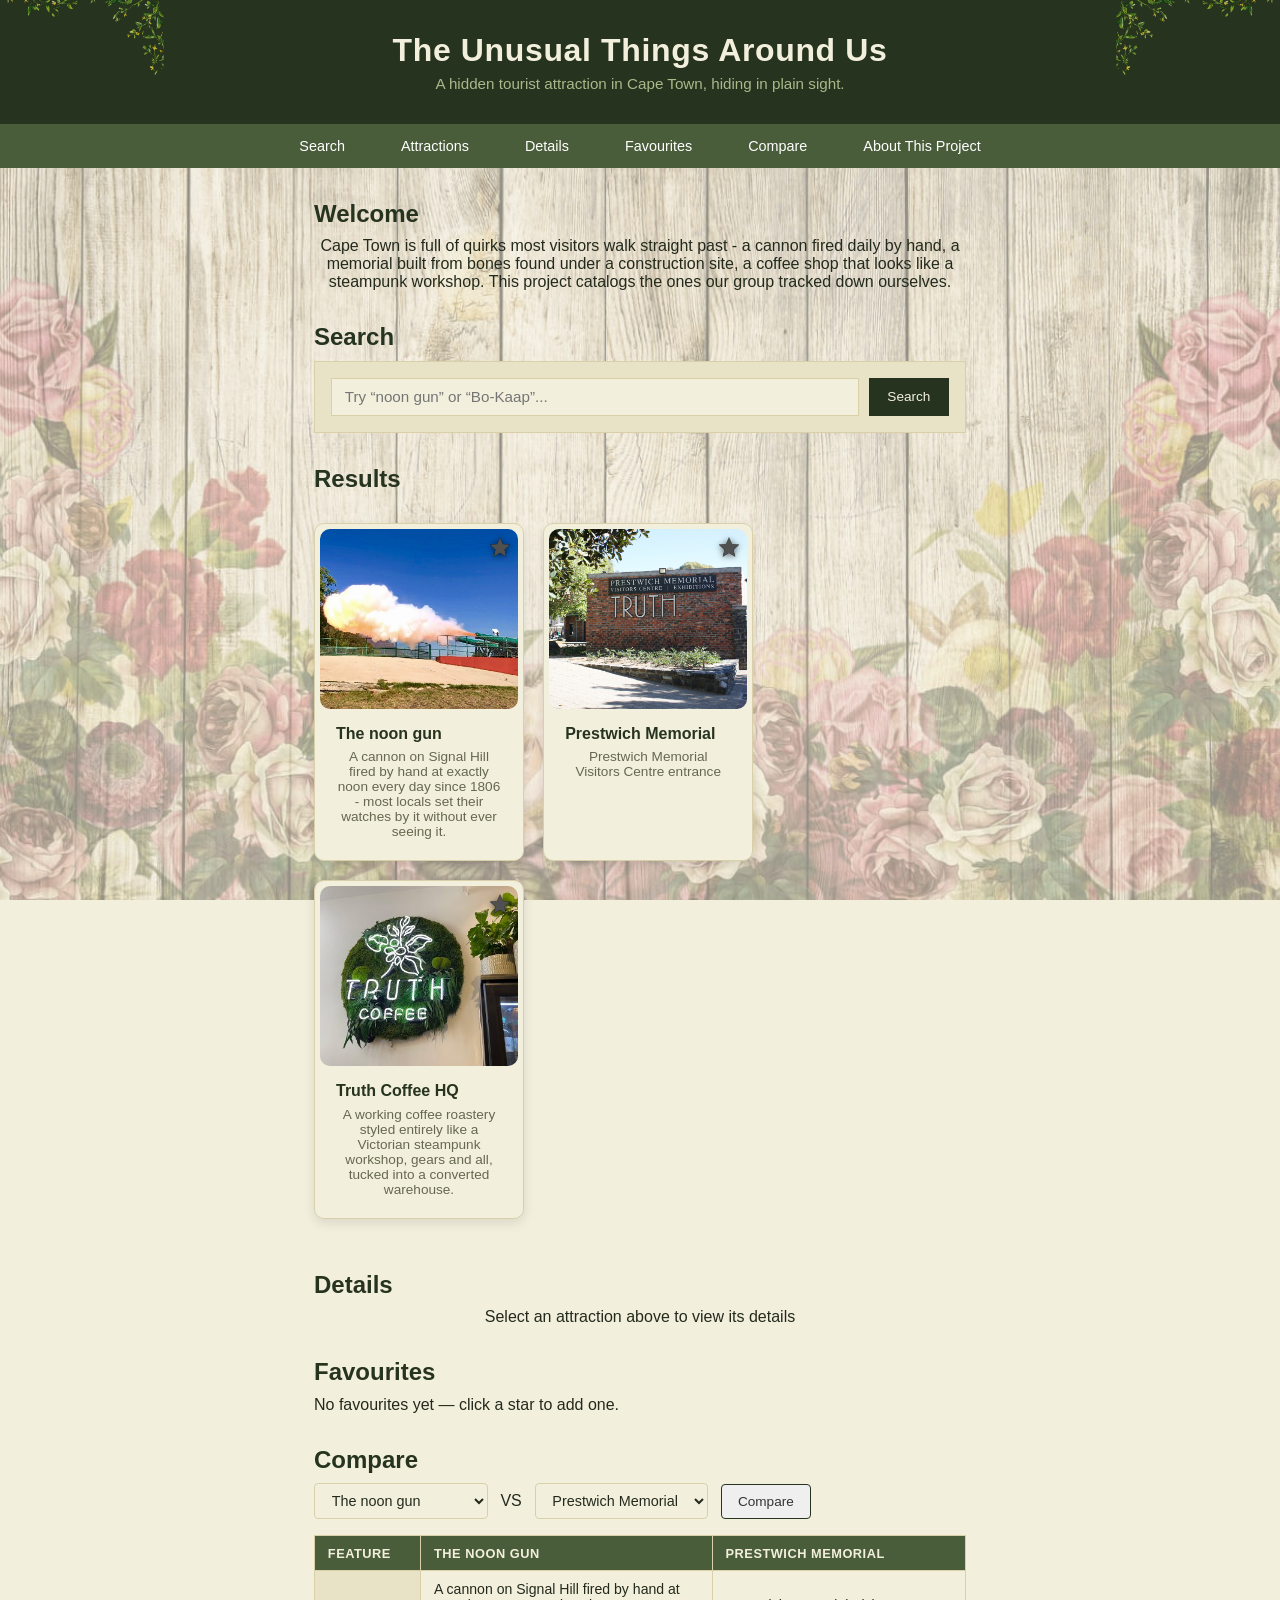
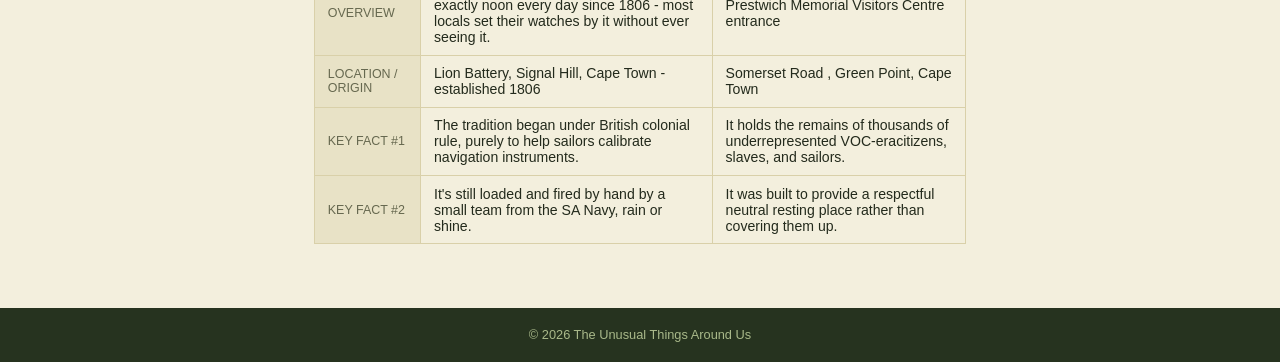
==== commit 3b788d2e: "Update from Termux" ====
--- a/html/index.html
+++ b/html/index.html
@@ -11,7 +11,7 @@
     <div class="leaf-corner leaf-left" aria-hidden="true"></div>
     <div class="leaf-corner leaf-right" aria-hidden="true"></div>
     <h1>The Unusual Things Around Us</h1>
-    <p class="tagline">Hidden tourist attractions in South Africa, hiding in plain sight.</p>
+    <p class="tagline">A hidden tourist attraction in Cape Town, hiding in plain sight.</p>
   </header>
 
   <nav>
@@ -28,7 +28,7 @@
   <main>
     <section id="home">
       <h2>Welcome</h2>
-      <p>South Africa is full of quirks most visitors walk straight past - a cannon fired daily by hand, a memorial built from bones found under a construction site, a coffee shop that looks like a steampunk workshop. This project catalogs the ones our group tracked down ourselves.</p>
+      <p>Cape Town is full of quirks most visitors walk straight past - a cannon fired daily by hand, a memorial built from bones found under a construction site, a coffee shop that looks like a steampunk workshop. This project catalogs the ones our group tracked down ourselves.</p>
     </section>
 
     <section id="search-section">
@@ -68,8 +68,19 @@
 
     <section id="comparison-section">
       <h2>Compare</h2>
-      <table class="compare-table">
-        <thead>
+      <div class="compare-controls">
+        <select id="compareSelect1" class="compare-dropdown"></select>
+        <span>VS</span>
+        <select id="compareSelect2" class="compare-dropdown"></select>
+        <button type="button" id="compareBtn" class="compare-btn">Compare</button>
+
+      </div>
+
+      <div class="comapre-table-container">
+              <table class="compare-table" id="compare-table"></table>
+      </div>
+
+        <!-- <thead>
           <tr>
             <th>Criteria</th>
             <th>The Noon Gun</th>
@@ -92,8 +103,8 @@
             <td>Heard by everyone, seen by almost no one</td>
             <td>Looks like an ordinary coffee shop from outside</td>
           </tr>
-        </tbody>
-      </table>
+        </tbody> -->
+
     </section>
   </main>
 
--- a/css/styles.css
+++ b/css/styles.css
@@ -275,6 +275,62 @@
   font-size: 1.3rem;
   margin-bottom: 0.6rem;
 }
+.print-btn {
+  margin-top: 1.2rem;
+  padding: 0.65rem 1.4rem;
+  font-family: 'Segoe UI', Tahoma, Geneva, Verdana, sans-serif;
+  font-size: 0.9rem;
+  font-weight: 600;
+  color: #f3efdd;
+  background-color: #26331f;
+  border: 1px solid #1a2415;
+  border-radius: 6px;
+  cursor: pointer;
+  display: inline-flex;
+  align-items: center;
+  gap: 0.5rem;
+  box-shadow: 0 2px 5px rgba(0, 0, 0, 0.15);
+}
+
+.print-btn:hover {
+  background-color: #3b4d30;
+
+  border-color: #26331f;
+  transform: translateY(-2px);
+  box-shadow: 0 4px 8px rgba(0, 0, 0, 0.2);
+}
+
+.print-btn:active {
+  transform: translateY(0);
+  box-shadow: 0 1px 3px rgba(0, 0, 0, 0.2);
+}
+
+@media print{
+  /* Hides everything on the page during print*/
+  body * {
+    visibility: hidden;
+  }
+
+  /* Only show the detail container and its children*/
+  #detailContainer, #detailContainer * {
+    visibility: visible;
+  }
+
+  /* Position the detail container at the top of the printed page*/
+  #detailContainer {
+    position: absolute;
+    left: 0;
+    top: 0;
+    width: 100%
+  }
+
+  /* Hide the print button itself on the paper printout*/
+  .print-btn {
+    display: none;
+  }
+}
+
+
 
 .full-desc {
   font-size: 0.92rem;
@@ -336,18 +392,7 @@
   flex-wrap: wrap;
 }
 
-.fav-card {
-  background: #f3efdd;
-  border: 1px solid #d9d0a9;
-  border-radius: 10px;
-  width: 150px;
-  padding: 0.7rem;
-  text-align: center;
-  transition: transform 0.2s ease , box-shadow 0.2s ease;
-  display: flex;
-  flex-direction: column;
-  justify-content: space-between;
-}
+
 
 .fav-thumb {
   height: 80px;
@@ -369,6 +414,22 @@
   object-position: center;
 }
 
+.fav-card {
+  position: relative;
+  background: #f3efdd;
+  border: 1px solid #d9d0a9;
+  border-radius: 10px;
+  width: 150px;
+
+  padding: 0.7rem;
+  padding-top: 32px;
+  text-align: center;
+  transition: transform 0.2s ease , box-shadow 0.2s ease;
+  display: flex;
+  flex-direction: column;
+  justify-content: space-between;
+}
+
 .fav-card h4 {
   font-family: 'Segoe UI', Tahoma, Verdana, sans-serif;
   font-size: 0.85rem;
@@ -380,21 +441,21 @@
   box-shadow: 0 4px 12px rgba(0, 0, 0, 0.12);
 }
 
-.remove-fav-btn {
-  margin-top: 0.5rem;
-  background: #a15230;
-  color: #f3efdd;
-  border: none;
-  border-radius: 4px;
-  font-size: 0.75rem;
-  padding: 0.25rem 0.5rem;
+.remove-fav-img {
+  position: absolute;
+  top: 8px;
+  right: 8px;
+  width: 22px;
+  height: 18px;
   cursor: pointer;
-  font-family: 'Segoe UI', Tahoma, Geneva, Verdana, sans-serif;
-  transition: background 0.2s ease;
-}
-
-.remove-fav-btn:hover {
-  background: #823e22;
+  z-index: 10;
+  opacity: 0.7;
+  transition: transform 0.2s ease, opacity 0.2s ease
+}
+
+.remove-fav-img:hover {
+  opacity: 1;
+  transform: scale(1.2);
 }
 .card .thumb img.fav-star {
   position: absolute;
@@ -409,6 +470,18 @@
 
 
 /* ===== COMPARISON ===== */
+.compare-controls {
+  margin-bottom: 1rem;
+  display: flex;
+  gap: 0.8rem;
+  align-items: center;
+  flex-wrap: wrap;
+
+}
+
+.compare-table-contaiener {
+  overflow-x: auto;
+}
 .compare-table {
   width: 100%;
   border-collapse: collapse;
@@ -438,6 +511,31 @@
   font-size: 0.78rem;
   text-transform: uppercase;
   color: #66684f;
+}
+
+.compare-dropdown {
+  padding: 0.5rem 0.8rem;
+  font-family: 'Segoe UI' 'Segoe UI', Tahoma, Verdana, sans-serif;
+  font-size: 0.9rem;
+  border: 1px solid #d9d0a9;
+  background: #f3efdd;
+  color: #232a1c;
+  border-radius: 4px;
+}
+
+.compare-btn {
+  font-family: 'Segoe UI' 'Segoe UI', Tahoma, Verdana, sans-serif;
+  font-size: 0.85rem;
+  cursor: pointer;
+  border: 1px solid #26331f;
+  color: #333;
+  padding: 0.55rem 1rem;
+  border-radius: 4px;
+  transition: background 0.2s ease;
+}
+
+.compare-btn:hover {
+  background: #4a5d3a;
 }
 
 #how-gathered {
